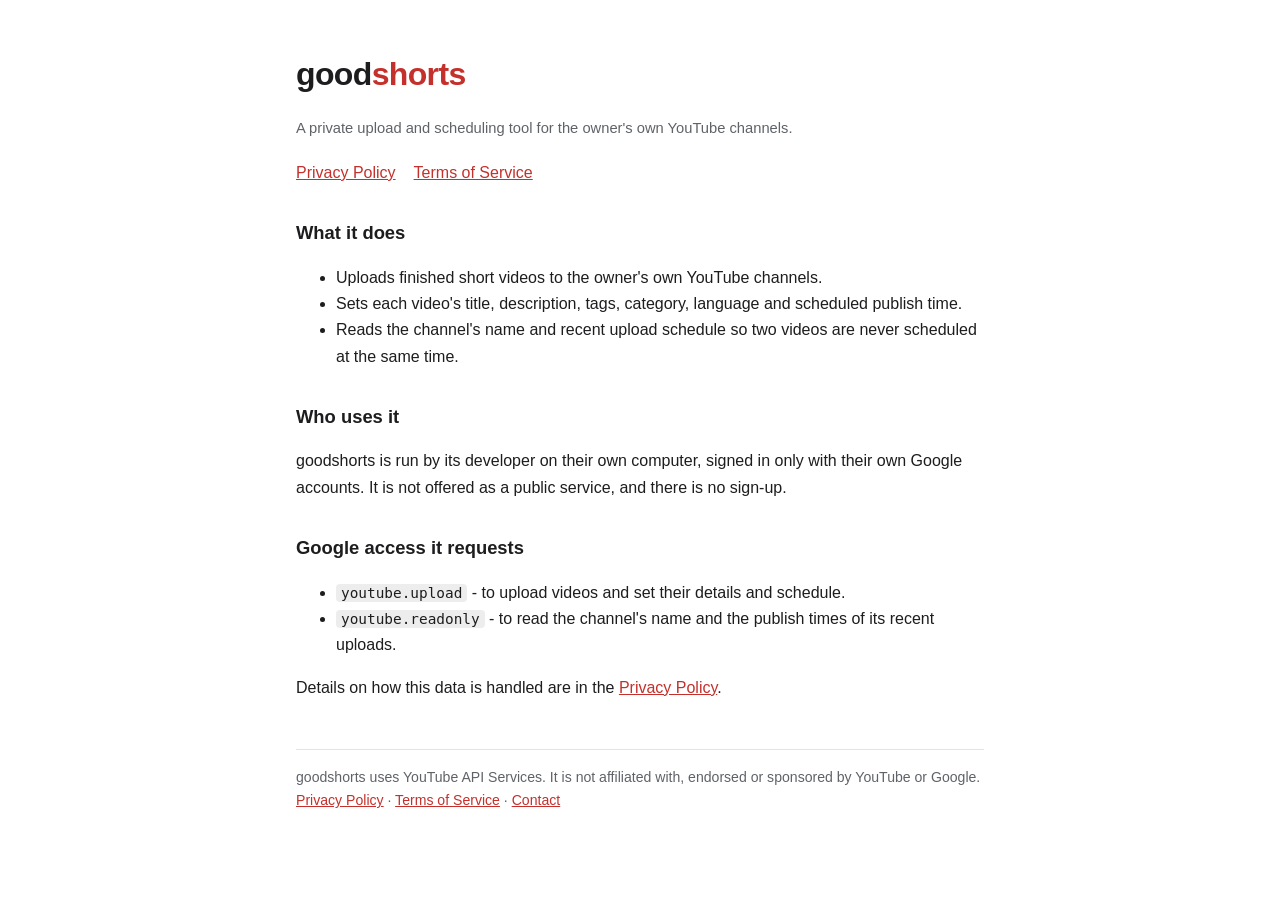
==== index.html @ 0dcd6ad3 "goodshorts: home page, privacy policy and terms Co-Authored-By: Claude Opus 5.5 <noreply@anthropic.c" ====
<!doctype html>
<html lang="en">
<head>
<meta charset="utf-8">
<meta name="viewport" content="width=device-width, initial-scale=1">
<title>goodshorts</title>
<meta name="description" content="goodshorts - a private tool that uploads and schedules Shorts on its owner's own YouTube channels.">
<link rel="stylesheet" href="style.css">
</head>
<body>
<main>
  <h1>good<span>shorts</span></h1>
  <p class="muted">A private upload and scheduling tool for the owner's own YouTube channels.</p>
  <nav><a href="privacy.html">Privacy Policy</a><a href="terms.html">Terms of Service</a></nav>

  <h2>What it does</h2>
  <ul>
    <li>Uploads finished short videos to the owner's own YouTube channels.</li>
    <li>Sets each video's title, description, tags, category, language and scheduled publish time.</li>
    <li>Reads the channel's name and recent upload schedule so two videos are never scheduled at the same time.</li>
  </ul>

  <h2>Who uses it</h2>
  <p>goodshorts is run by its developer on their own computer, signed in only with their own Google accounts.
     It is not offered as a public service, and there is no sign-up.</p>

  <h2>Google access it requests</h2>
  <ul>
    <li><code>youtube.upload</code> - to upload videos and set their details and schedule.</li>
    <li><code>youtube.readonly</code> - to read the channel's name and the publish times of its recent uploads.</li>
  </ul>
  <p>Details on how this data is handled are in the <a href="privacy.html">Privacy Policy</a>.</p>

  <footer>
    goodshorts uses YouTube API Services. It is not affiliated with, endorsed or sponsored by YouTube or Google.<br>
    <a href="privacy.html">Privacy Policy</a> · <a href="terms.html">Terms of Service</a> ·
    <a href="https://github.com/parkdx07-ux/goodshorts/issues">Contact</a>
  </footer>
</main>
</body>
</html>
---- style.css ----
:root { --bg: #ffffff; --fg: #1d1d1f; --muted: #5f6368; --line: #e3e3e3; --accent: #c4302b; }
@media (prefers-color-scheme: dark) { :root { --bg: #121212; --fg: #ececec; --muted: #a0a0a0; --line: #2c2c2c; --accent: #ff6b5e; } }
* { box-sizing: border-box; }
body { margin: 0; background: var(--bg); color: var(--fg); font: 16px/1.65 -apple-system, BlinkMacSystemFont, "Segoe UI", Roboto, Helvetica, Arial, sans-serif; }
main { max-width: 720px; margin: 0 auto; padding: 48px 16px 64px; }
h1 { font-size: 2rem; margin: 0 0 4px; letter-spacing: -0.02em; }
h1 span { color: var(--accent); }
h2 { font-size: 1.15rem; margin: 32px 0 8px; }
p, li { color: var(--fg); }
.muted { color: var(--muted); font-size: 0.92rem; }
a { color: var(--accent); }
code { font-size: 0.9em; background: color-mix(in srgb, var(--fg) 8%, transparent); padding: 1px 5px; border-radius: 4px; }
nav { display: flex; gap: 18px; flex-wrap: wrap; margin: 20px 0 8px; }
footer { margin-top: 48px; padding-top: 16px; border-top: 1px solid var(--line); color: var(--muted); font-size: 0.88rem; }
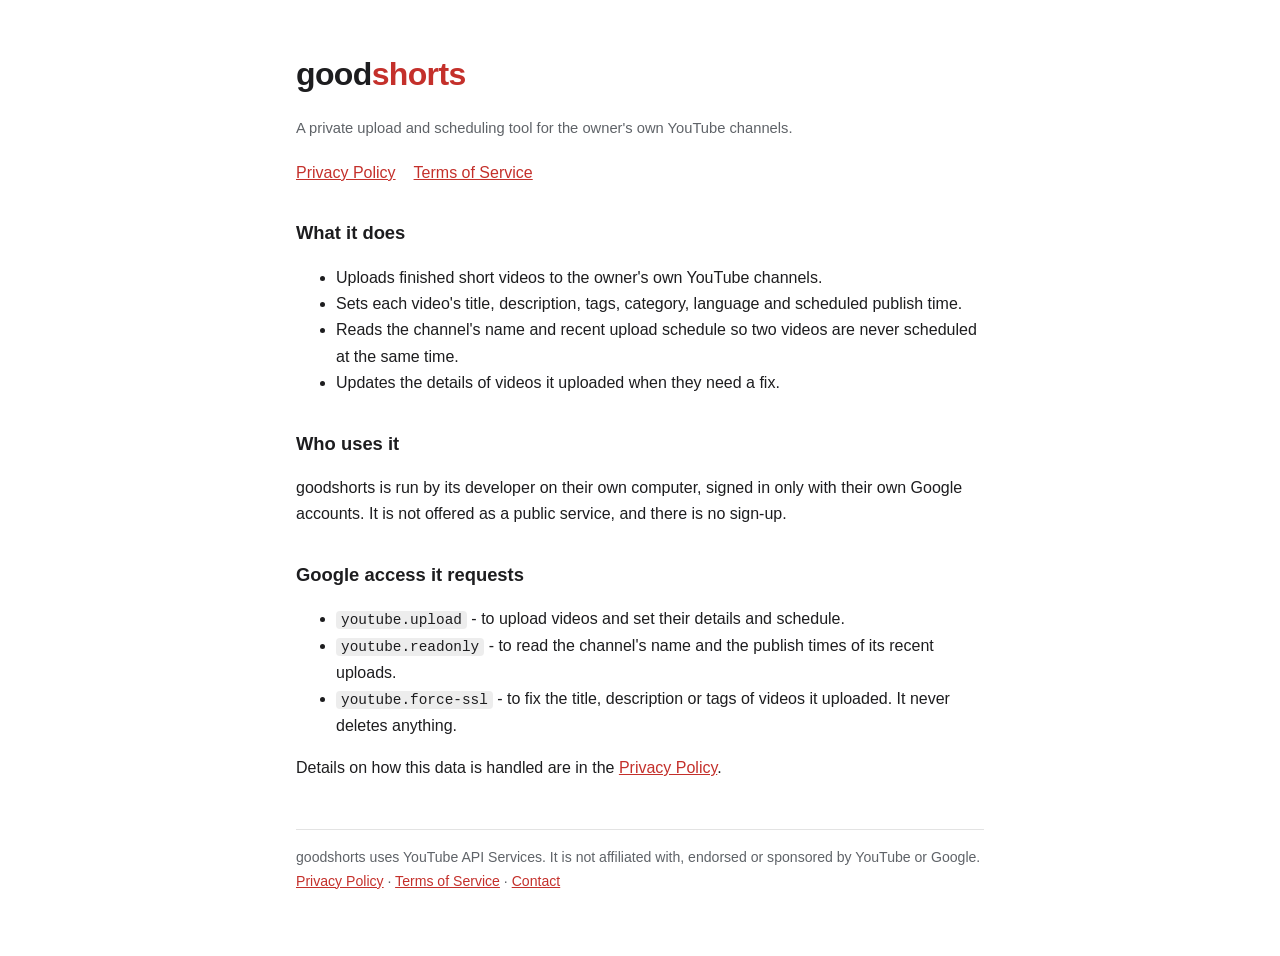
==== commit 96308076: "Privacy policy: add youtube.force-ssl for editing uploaded videos' details Co-Authored-By: Claude Op" ====
--- a/index.html
+++ b/index.html
@@ -18,6 +18,7 @@
     <li>Uploads finished short videos to the owner's own YouTube channels.</li>
     <li>Sets each video's title, description, tags, category, language and scheduled publish time.</li>
     <li>Reads the channel's name and recent upload schedule so two videos are never scheduled at the same time.</li>
+    <li>Updates the details of videos it uploaded when they need a fix.</li>
   </ul>
 
   <h2>Who uses it</h2>
@@ -28,6 +29,7 @@
   <ul>
     <li><code>youtube.upload</code> - to upload videos and set their details and schedule.</li>
     <li><code>youtube.readonly</code> - to read the channel's name and the publish times of its recent uploads.</li>
+    <li><code>youtube.force-ssl</code> - to fix the title, description or tags of videos it uploaded. It never deletes anything.</li>
   </ul>
   <p>Details on how this data is handled are in the <a href="privacy.html">Privacy Policy</a>.</p>
 
